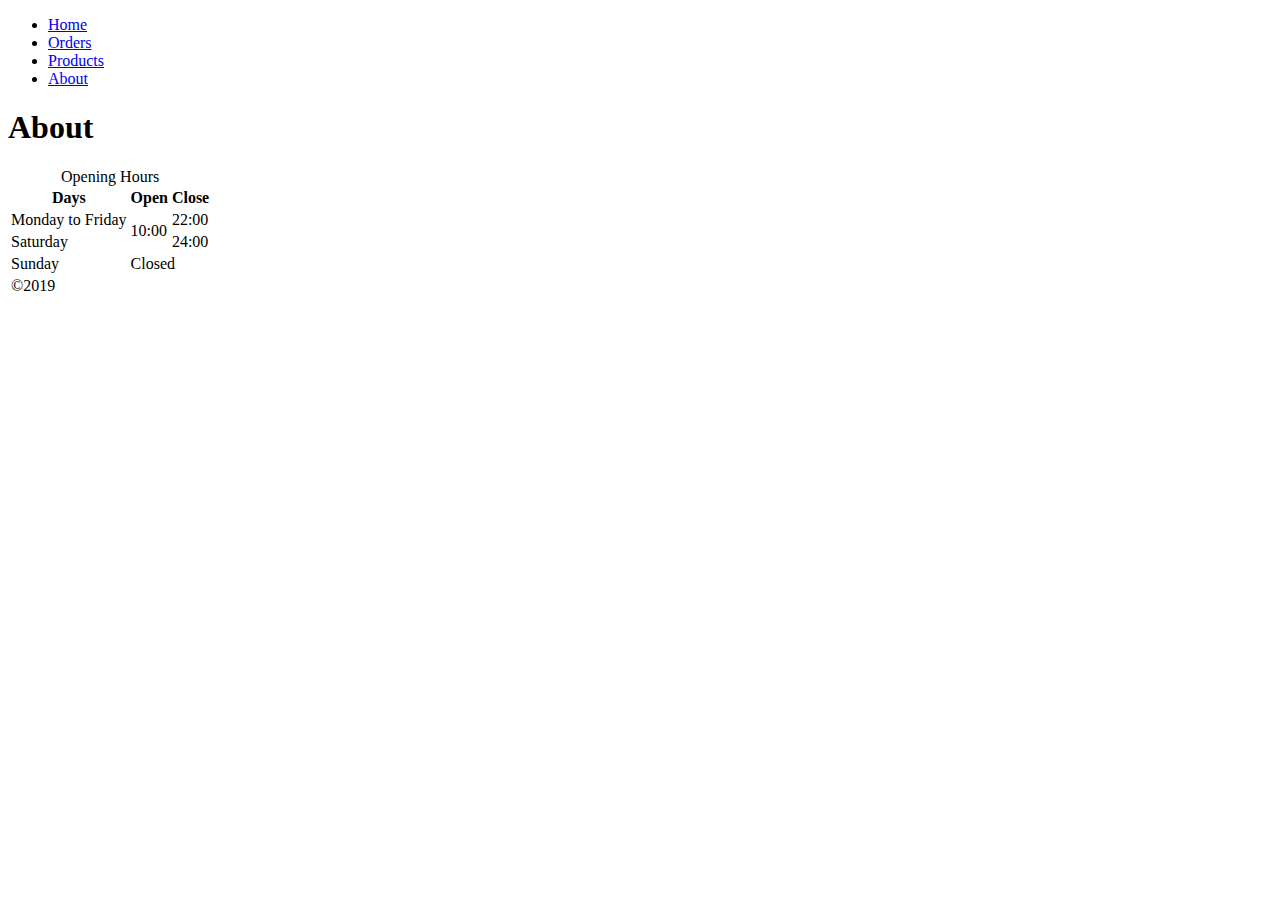
==== about.html @ c8d8289f "Init page." ====
<!DOCTYPE html>
<html lang="en">

<head>
    <meta charset="UTF-8">
    <meta name="viewport" content="width=device-width, initial-scale=1.0">
    <title>Document</title>
</head>

<body>
    <ul>
        <li>
            <a href="/">Home</a>
        </li>
        <li>
            <a href="/pages/orders.html">Orders</a>
        </li>
        <li>
            <a href="/pages/products.html">Products</a>
        </li>
        <li>
            <a href="/about.html">About</a>
        </li>
    </ul>

    <h1>About</h1>

    <table>
        <caption>Opening Hours</caption>
        <thead>
            <tr>
                <th>Days</th>
                <th>Open</th>
                <th>Close</th>
            </tr>
        </thead>
        <tbody>
            <tr>
                <td>Monday to Friday</td>
                <td rowspan="2">10:00</td>
                <td>22:00</td>
            </tr>
            <tr>
                <td>Saturday</td>
                    <td>24:00</td>
            </tr>
            <tr>
                <td>Sunday</td>
                <td colspan="2">Closed</td>
                
            </tr>
        </tbody>
        <tfoot>
            <tr>
                <td>&copy;2019</td>
            </tr>
        </tfoot>
    </table>
</body>

</html>
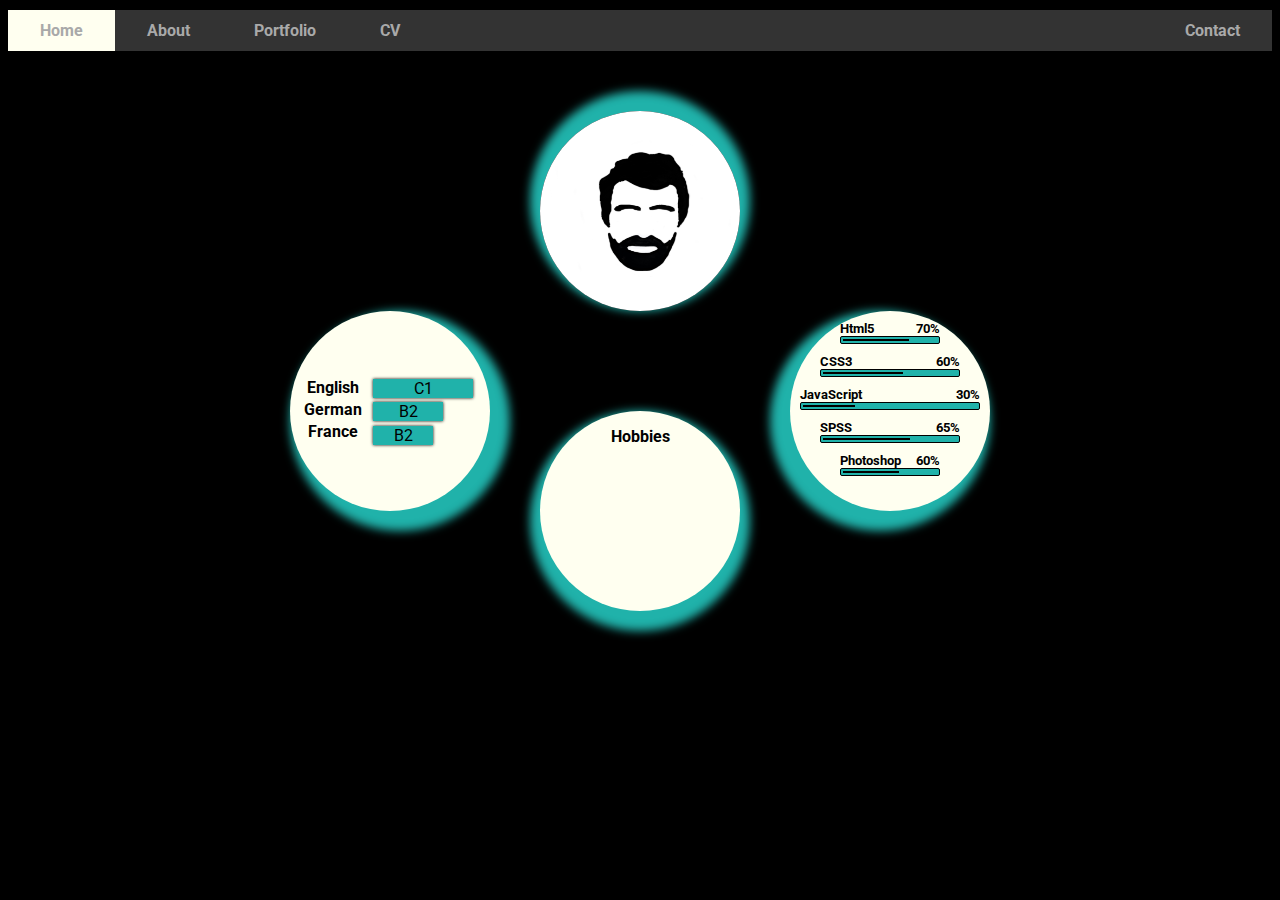
==== commit 99f9a3cb: "first look" ====
--- a/about.html
+++ b/about.html
@@ -4,58 +4,80 @@
 <head>
     <meta charset="UTF-8">
     <meta name="viewport" content="width=device-width, initial-scale=1.0">
-    <title>Document</title>
+    <link rel="stylesheet" href="https://use.fontawesome.com/releases/v5.15.1/css/all.css"
+        integrity="sha384-vp86vTRFVJgpjF9jiIGPEEqYqlDwgyBgEF109VFjmqGmIY/Y4HV4d3Gp2irVfcrp" crossorigin="anonymous">
+    <link href="https://fonts.googleapis.com/css2?family=Roboto:wght@100&display=swap" rel="stylesheet">
+    <link rel="stylesheet" type="text/css" href="layout.css">
+    <link rel="stylesheet" type="text/css" href="components.css">
+    <link rel="stylesheet" type="text/css" href="base.css">
+    <title>About</title>
 </head>
 
 <body>
-    <ul>
-        <li>
-            <a href="/">Home</a>
-        </li>
-        <li>
-            <a href="/pages/orders.html">Orders</a>
-        </li>
-        <li>
-            <a href="/pages/products.html">Products</a>
-        </li>
-        <li>
-            <a href="/about.html">About</a>
-        </li>
-    </ul>
+    <div id="nav">
+        <ul>
+            <li><a class="active" href="index.html">Home</a></li>
+            <li><a href="about.html">About</a></li>
+            <li><a href="portfolio.html">Portfolio</a></li>
+            <li><a href="index-cv.html">CV</a></li>
+            <li><a href="index-contact.html">Contact</a></li>
+        </ul>
+    </div>
+    <div class="cointainer">
+        <div id="circle-00" class="circle"></div>
+        <div id="circle-01" class="circle">L
+            <div class="language"><b>English</b></div>
+            <div class="language"><b>German</b></div>
+            <div class="language"><b>France</b></div>
 
-    <h1>About</h1>
-
-    <table>
-        <caption>Opening Hours</caption>
-        <thead>
-            <tr>
-                <th>Days</th>
-                <th>Open</th>
-                <th>Close</th>
-            </tr>
-        </thead>
-        <tbody>
-            <tr>
-                <td>Monday to Friday</td>
-                <td rowspan="2">10:00</td>
-                <td>22:00</td>
-            </tr>
-            <tr>
-                <td>Saturday</td>
-                    <td>24:00</td>
-            </tr>
-            <tr>
-                <td>Sunday</td>
-                <td colspan="2">Closed</td>
-                
-            </tr>
-        </tbody>
-        <tfoot>
-            <tr>
-                <td>&copy;2019</td>
-            </tr>
-        </tfoot>
-    </table>
+            <div id="lang-en" class="language-level">C1</div>
+            <div id="lang-ger" class="language-level">B2</div>
+            <div id="lang-fr" class="language-level">B2</div>
+        </div>
+        <div id="circle-02" class="circle">
+            <p id="hobbies"><b>Hobbies</b></p>
+            <i class="fas fa-suitcase"></i>
+            <i class="fas fa-dumbbell"></i>
+            <i class="fas fa-music"></i>
+        </div>
+        <div id="circle-03" class="circle">
+            <div class="skillBox" style="width: 50%">
+                <p>Html5</p>
+                <p>70%</p>
+                <div class="skill">
+                    <div class="skill_level" style="width: 70%"></div>
+                </div>
+            </div>
+            <div class="skillBox" style="width: 70%">
+                <p>CSS3</p>
+                <p>60%</p>
+                <div class="skill">
+                    <div class="skill_level" style="width: 60%"></div>
+                </div>
+            </div>
+            <div class="skillBox" style="width: 90%">
+                <p>JavaScript</p>
+                <p>30%</p>
+                <div class="skill">
+                    <div class="skill_level" style="width: 30%"></div>
+                </div>
+            </div>
+            <div class="skillBox" style="width: 70%">
+                <p>SPSS</p>
+                <p>65%</p>
+                <div class="skill">
+                    <div class="skill_level" style="width: 65%"></div>
+                </div>
+            </div>
+            <div class="skillBox" style="width: 50%">
+                <p>Photoshop</p>
+                <p>60%</p>
+                <div class="skill">
+                    <div class="skill_level" style="width: 60%"></div>
+                </div>
+            </div>
+        </div>
+    </div>
 </body>
 
 </html>--- a/layout.css
+++ b/layout.css
@@ -0,0 +1,175 @@
+/*Contact*/
+
+.facebook {
+    font-size: 50px;
+    color: ivory;
+    position: relative;
+    float: left;
+    margin: 5px;
+}
+
+.facebook:hover {
+    font-size: 50px;
+    color: rgb(66, 103, 173);
+}
+
+.instagram {
+    font-size: 50px;
+    color: ivory;
+    position: relative;
+    float: left;
+    margin: 5px;
+}
+
+.instagram:hover {
+    display: inline-block;
+    width: 50px;
+    height: 50px;
+    border-radius: 12px;
+    color: #fff;
+    font-size: 50px;
+    line-height: 50px;
+    background: #d6249f;
+    background: radial-gradient(circle at 30% 107%, #fdf497 0%, #fdf497 5%, #fd5949 45%,#d6249f 60%,#285AEB 90%);
+    box-shadow: 0px 3px 10px rgba(0,0,0,.25);
+  }
+
+.youtube {
+    font-size: 50px;
+    color: ivory;
+    position: relative;
+    float: left;
+    margin: 5px;
+}
+
+  .youtube:hover {
+    color: red;
+    font-size: 50px;
+  }
+
+/**/
+ul li {
+    display: inline;
+}
+    
+.right {
+    float: right;
+}
+
+.left {
+    float: left;
+}
+
+a {
+    text-align: center;
+    vertical-align: middle;
+}
+
+/*About*/
+
+.cointainer {
+    height: 500px;
+    width: 700px;
+    background-color: black;
+    margin: auto;
+    position: relative;
+    top: 50px;
+}
+
+.circle {
+    background-color: ivory;
+    border-radius: 50%;
+    width: 200px;
+    height: 200px;
+}
+
+#circle-00 {
+    position: absolute;
+    top: 0;
+    left: 250px;
+    background: url(/pics/fej-pikto2.jpg);
+    background-repeat: no-repeat;
+    background-size: 200px 200px;
+    box-shadow: 0px -10px 10px 10px lightseagreen;
+}
+
+#circle-01 {
+    position: absolute;
+    top: 200px;
+    box-shadow: 10px 10px 10px 10px lightseagreen;
+}
+
+#circle-02 {
+    position: absolute;
+    top: 300px;
+    left: 250px;
+    box-shadow: 0px 10px 10px 10px lightseagreen;
+}
+
+#circle-03 {
+    position: absolute;
+    top: 200px;
+    right: 0;
+    box-shadow: -10px 10px 10px 10px lightseagreen;
+}
+
+.language {
+    position: relative;
+    top: 45px;
+    left: 10px;
+    width: 60px;
+    text-align: center;
+    margin: 3px;
+}
+
+#lang-en {
+    position: absolute;
+    top: 64.5px;
+    left: 80px;
+    width: 100px;
+    float: right;
+}
+
+#lang-ger {
+    position: absolute;
+    top: 88px;
+    left: 80px;
+    width: 70px;
+    float: right;
+}
+
+#lang-fr {
+    position: absolute;
+    top: 112px;
+    left: 80px;
+    width: 60px;
+    float: right;
+}
+
+.language-level {
+    margin: 3px;
+    text-align: center;
+    background-color: lightseagreen;
+    box-shadow: 0 0 3px;
+}
+
+#hobbies {
+    text-align: center;
+    color: black;
+}
+
+.fa-dumbbell {
+position: relative;
+right: 20px;
+}
+
+.fa-suitcase {
+position: relative;
+left: 20px;
+}
+
+.fa-music {
+position: relative;
+left: 75px;
+top: 120px;
+}--- a/components.css
+++ b/components.css
@@ -0,0 +1,126 @@
+.zsoltgöbölyös {
+    font-size: 25px;
+    font-weight: 100;
+}
+
+.cv {
+    width: 80%;
+    height: 100%;
+    margin: auto auto;
+    background-color: black;
+    }
+
+.cvpicture {
+}
+
+.experiences {
+    padding: 2px;
+}
+
+.studies {  
+    padding: 2px;
+}
+
+.box {
+    height: 100%;
+    width: 32%;
+    margin: 5px;
+    display: inline;
+    border: 1px solid lightseagreen;
+    text-align: center;
+    border-radius: 5px;
+}
+
+#contact-box {
+    width: 250px;
+    height: 200px;
+    background-color: #333;
+    position: absolute;
+    top: 0;
+    bottom: 0;
+    left: 0;
+    right: 0;
+    margin: auto;
+    border-radius: 10px;
+    text-align: center;
+    vertical-align: middle;
+    color: ivory;
+}
+
+#contact-ul {
+    list-style-type: none;
+}
+
+.welcome {
+    height: 300px;
+    width: 300px;
+    position: relative;
+    top: 120px;
+    margin: auto;
+    text-align: center;
+    background: #333;
+    border-radius: 12px;
+}
+
+#welcome img {
+    margin-top: -60px;
+}
+
+.imghead {
+    height: 120px;
+    width: 120px;
+    border-radius: 50%;
+    position: absolute;
+    top:-60px;
+    left: -60px;
+    box-shadow: 3px 3px 3px black;
+
+}
+
+figure {
+    text-align: center;
+}
+
+.fa-suitcase, .fa-dumbbell, .fa-music {
+    position: absolute;
+    font-size: 50px;
+    color: lightseagreen
+}
+
+.skillBox {
+    box-sizing: border-box;
+    width: 100%;
+    margin: 10px auto;
+}
+
+.skillBox p {
+    color: black;
+    margin: 0;
+    padding: 0;
+    font-weight: bold;
+    font-size: small;
+    
+}
+
+.skillBox p:nth-child(2) {
+    float: right;
+    position: relative;
+    top: -15px;
+}
+
+.skill {
+    background: lightseagreen;
+    padding: 2px;
+    box-sizing: border-box;
+    border: 1px solid black;
+    border-radius: 2px;
+}
+
+.skill_level {
+    background: black;
+    width: 100%;
+    height: 2px;
+}
+
+
+  --- a/base.css
+++ b/base.css
@@ -0,0 +1,55 @@
+/*layout.css, component.css*/
+
+/*HTML*/
+
+body {
+    background-color: black;
+    font-family: 'Roboto', sans-serif;
+}
+
+h1, h3, h5, li, p {
+    color: lightseagreen;   
+}
+
+h1 {
+    letter-spacing: 15px;
+}
+
+/*Navbar*/
+
+#nav {
+    margin: 10px 0;
+}
+
+#nav ul {
+    overflow: hidden;
+    background: #333;
+    list-style: none;
+    margin: 0;
+    padding: 0;
+}
+
+#nav li {
+float: left;
+}
+
+#nav li:last-child {
+float: right;
+}
+
+#nav a {
+    display: block;
+    background: #333;
+    text-decoration: none;
+    color: darkgray;
+    padding: 0.7em 2em;
+    font-weight: bold;
+}
+
+#nav a:hover {
+background: #555;
+}
+
+#nav a.active {
+background: ivory;
+}